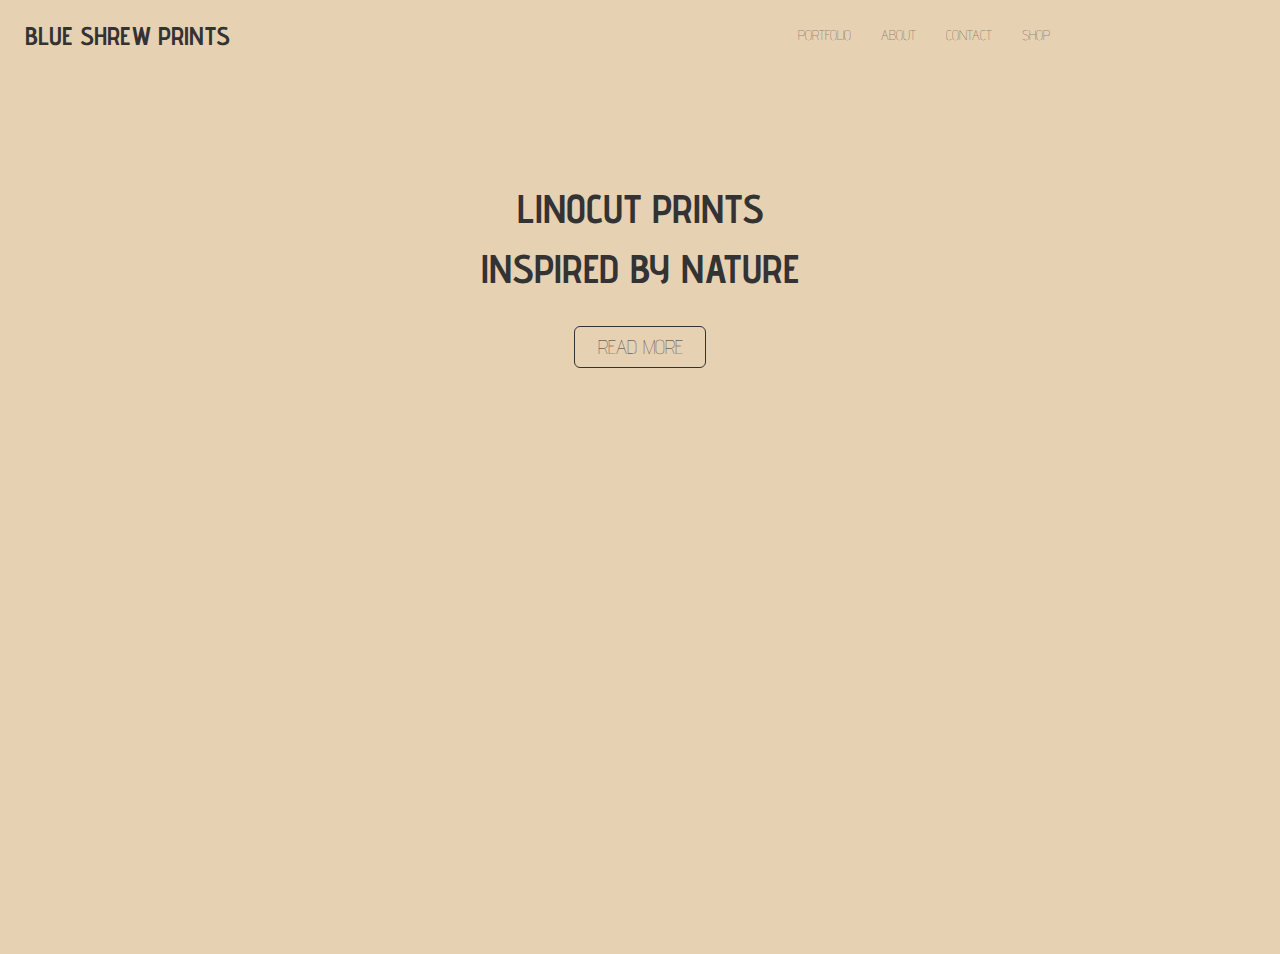
==== index.html @ 21c02d2c "Add files via upload" ====
<!DOCTYPE html>
<html lang="en">
<head>
	<meta charset="utf-8">
	<meta name="viewport" content="width=device-width, initial-scale=1">
	<title>Blue Shrew Prints</title>
	<meta name="description" content="Linocut prints made by Andrea Raffai">
	<meta name="keywords" content="linocut, prints, handmade, art, contemporary">
	<link rel="stylesheet" type="text/css" href="style.css">
	<link rel="stylesheet" href="https://cdnjs.cloudflare.com/ajax/libs/font-awesome/4.7.0/css/font-awesome.min.css">

	
</head>
<body>
	<header>
		
<!-- NAV -->

		<div class="logo">
			<a href="./home.html">
			<h1>BLUE SHREW PRlNTS</h1>
			</a>
		</div>
		<div class="bar">
		<nav>
			<a href="javascript:void(0);" class="icon" onclick="myFunction()">
				<i class="fa fa-bars"></i>
			</a>
			<div id="navLinks">
			    <a href="./portfolio.html">PORTFOLlO</a>
			    <a href="./about.html">ABOUT</a>
			    <a href="./contact.html">CONTACT</a>
			    <a href="./shop.html">SHOP</a>
  			</div>
		</nav>
		</div>
		<div class="logo2">
			<a href="./home.html">
			<h1>BLUE SHREW PRlNTS</h1>
			</a>
		</div>
		<div class="bar2">
		<nav>
			<div id="navLinks2">
			    <a href="./shop.html">SHOP</a>
			    <a href="./contact.html">CONTACT</a>
			    <a href="./about.html">ABOUT</a>
			    <a href="./portfolio.html">PORTFOLlO</a>
  			</div>

		</nav>
		</div>

	</header>

	<section id="home">

		<h1 class="tagline">
			LlNOCUT PRlNTS<br>lNSPlRED BY NATURE
		</h1>

		<div class="button">
			<a href="./portfolio.html">READ MORE</a>
		</div>
		
	</section>

<!-- NAV Display switch -->

	<script>
				function myFunction() {
		  var x = document.getElementById("navLinks");
		  if (x.style.display === "block") {
		    x.style.display = "none";
		  } else {
		    x.style.display = "block";
		  }
		}
	</script>

</body>
</html>
---- style.css ----
@charset "UTF-8";
@import url('https://fonts.googleapis.com/css2?family=Advent+Pro:wght@100;200;300&display=swap');
/* CSS Document */

html {
  box-sizing: border-box;
}


body {
  font-family: "Advent Pro", Helvetica, Arial, sans-serif;
  font-size: 16px;
  color: #333333;
  font-weight: 100;
  line-height: 1.5;
  margin: 0;
  padding: 0;
  background: #e7d1b3;
  scroll-behavior: smooth;
}

footer{
	font-size: 14px;
	padding: 0 30px 20px 30px;
	background: #e7d1b3;
	max-width: 80%;
}


.heading{
	padding-left: 25px;
	margin-bottom: 0;
	color: #333333;
}

hr{
	width: 45%;
	height: 1px;
	border-width: 0;
	color: #333333;
	background-color: #333333;
	margin-left: 25px;
	margin-top: 0;

}

p{
	width: 80%;
	padding-left: 25px;
}


/* Navigation */

header{
	max-width: 100%;
	padding: 0;
	margin: auto;
	overflow: hidden;
	background: #e7d1b3;
}

header h1{
	padding-left: 25px;
}

h2{
	padding-left: 25px;
	margin-bottom: 0px;
}

.logo{
	width: 70%;
	display: inline-block;
	font-size: 8px;
}

.logo a{
	text-decoration: none;
	color: #333333;
}

.logo2{
	width: 40%;
	display: inline-block;
	font-size: 0.8em;
}

.logo2 a{
	text-decoration: none;
	color: #333333;
}

.bar{
	float: right;
	width: 20%;
	display: inline-block;
	padding-top: 10px;
}

.bar a{
	text-decoration: none;
	color: #333333;
}

.bar2{
	float: right;
	width: 40%;
	display: inline-block;
	padding-top: 10px;
	font-size: 2em;
}

.bar2 a{
	text-decoration: none;
	color: #333333;
}

nav{
	display: inline-block;
	color: #333333;

}

nav a{
	
	font-size: 14px;

}

#navLinks{
	display: none;
}

#navLinks2{
	float: right;
}

#navLinks2 a{
	float: right;
	margin: 0 0 0 30px;
}

#navLinks2 a:hover{
	color: #E8E6B3;
	background: #dfcaac;
	transition: 0.7s;
}

/* Home */

#home{
	height: 95vh;
	background: url(./IMG/hero-bg.png);
	background-position: bottom;
	background-size: contain;
	background-repeat: no-repeat;
}

.tagline{
	padding: 80px 0 0 0;
	font-size: 40px;
	color: #333333;
	text-align: center;
}

.button{
	margin: auto;
	height: 40px;
	width: 130px;
	text-align: center;
	border: 1px solid #333333;
	border-radius: 6px;
	background: rgba(231, 209, 179, 0.7);
}


.button a{

	font-size: 20px;
	color: #333333;
	text-decoration: none;
	text-align: center;
	line-height: 40px;

}

.button:hover{
	background: #dfcaac;
	transition: 0.7s;
}

/* Portfolio */

#content{

	height: 90vh;
	overflow: auto;

	
}

#d-view{
	display: none;
}

.wrapper{

	width: 100%;
	padding-top: 30px;
}

.fa{
	position: relative;
	left: 40%;
}

#chevron-left1{
	font-size: 30px;
	padding-top: 115px;
	float: left;
	width: 25%;
	display: inline-block;
}

#chevron-left2{
	font-size: 30px;
	padding-top: 115px;
	float: left;
	width: 25%;
	display: none;
}

#chevron-left3{
	font-size: 30px;
	padding-top: 115px;
	float: left;
	width: 25%;
	display: none;
}

#chevron-right1{
	font-size: 30px;
	padding-top: 115px;
	float: right;
	width: 25%;
	display: inline-block;

}

#chevron-right2{
	font-size: 30px;
	padding-top: 115px;
	float: right;
	width: 25%;
	display: none;

}

#chevron-right3{
	font-size: 30px;
	padding-top: 115px;
	float: right;
	width: 25%;
	display: none;

}

.img-container{

	display: inline-block;
	width: 50%;
	margin: auto;
	padding-top: 20px;
	overflow: auto;

}

.img-container img{

	display: inline-block;
	height: auto;
	width: 100%;
}

.img-container p{

	text-align: center;
	margin: auto;
	padding: 0;

}

.img-container a{
	text-decoration: none;
	color: #333333;
}

#cat1{
	display: block;
}

#cat2{
	display: none;
}

#cat3{
	display: none;
}

.arrows a{
	text-decoration: none;
	color: #333333;
	opacity: 0.8;
}

footer i{
	color: #333333;
	opacity: 0.8;
	padding-left: 10px;
	padding-right: 0px;
}

/* ABOUT */

#about{

	height: 100vh;
	overflow: auto;
}

#portrait{
	margin: 8% 25% 0 25%;
}


#quote{
	font-size: 14px;
}

.description{
	width: 80%;
	text-align: left;
	font-size: 14px;
	padding-top: 20px;
}

.paragraph{
	display: none;
	width: 100%;

}

#cat1 p{
	border: 1px solid #333333;
}

#cat2 p{
	border: 1px solid #333333;
}

#cat3 p{
	border: 1px solid #333333;
}

/* CONTACT */

#contact{
	height: 88vh;
	overflow: auto;
	background: url("./IMG/bg2.png");
	background-position: bottom;
	background-size: contain;
	background-repeat: no-repeat;
}

#mail{
	padding-top: 20px;
	text-align: center;
	font-size: 22px;
}


#mapid{
	margin: 30px 20% 0 20%;
	height: 50%;
	width: 60%;
	mix-blend-mode: hard-light;
}

/* SHOP */

.shop-container{

	display: inline-block;
	width: 50%;
	margin: 0 25% 0 25%;
	padding-top: 20px;
	overflow: auto;

}

.shop-container img{

	display: inline-block;
	height: auto;
	width: 100%;
}

.shop-container p{

	text-align: center;
	margin: auto;
	padding: 0 0 20px 0;

}



.modal{

	display: none;
	position: fixed;
	z-index: 1;
	padding-top: 50px;
	left: 0;
	top: 0;
	width: 100%;
	height: 100%;
	overflow: auto;
	background-color: rgba(0,0,0,0.8);

}

.modal-content{

	margin: auto;
	display: block;
	width: 80%;
}

#caption{

	margin: auto;
	display: block;
	width: 80%;
	text-align: center;
	color: #cccccc;
	padding: 5px 0;
	height: 40px;

}

.modal-content, #caption{

	animation-name: zoom;
	animation-duration: 1.5s;

}

#close{

	position: absolute;
	top: 15px;
	right: 35px;
	color: #f1f1f1;
	font-size: 20px;
	transition: 0.3s;
	cursor: pointer;

}

#link{
	margin: 0 30% 0 30%;
	width: 40%;
	border: 1px solid white;
	color: white;
	text-align: center;
	animation-name: zoom;
	animation-duration: 1.5s;
}

/* FOOTER */

#social{
	float: right;
	width: 40%;
	padding-right: 20px;
}

#social i{
	float: right;
	width: 15%;
	padding-top: 5px;
}

@keyframes zoom{
	from {transform: scale(0)}
	to {transform: scale(1)}
}

@media (max-width: 580px) {
	.logo2{
	display: none;
	}

	.bar2{
	display: none;
	}

}

@media (min-width: 570px) {
	.logo{
	display: none;
	}

	.bar{
	display: none;
	}

	.wrapper{
		width: 90%;
		margin: auto;
		padding-bottom: 30px;
	}

	#chevron-left1{
	padding-top: 230px;
	}

	#chevron-left2{
	padding-top: 230px;
	}

	#chevron-left3{
	padding-top: 230px;
	}

	#chevron-right1{
	padding-top: 230px;
	}

	#chevron-right2{
	padding-top: 230px;
	}

	#chevron-right3{
	padding-top: 230px;
	}

	.heading{
		font-size: 2em;
	}

	p{
		font-size: 1.1em;
	}

	footer{
		font-size: 20px;
	}

}

@media (min-width: 1024px) {


	#m-view{
		display: none;
	}

	#d-view{
		display: block;
	}

	.img-container p{
		width: 50%;
	}

	#chevron-left1{
	padding-top: 300px;
	}

	#chevron-left2{
	padding-top: 300px;
	}

	#chevron-left3{
	padding-top: 300px;
	}

	#chevron-right1{
	padding-top: 300px;
	}

	#chevron-right2{
	padding-top: 300px;
	}

	#chevron-right3{
	padding-top: 300px;
	}

	.categories{
		width: 100%;
		height: auto;
	}

	.category{
		display: inline-block;
		width: 30%;
		margin: 0 1% 0 1%;
	}

	.category a{
		text-decoration: none;
		color: #333333;
	}

	.category img{
		display: inline-block;
		height: 90%;
		width: 90%;
	}

	.category p{
		padding-right: 25px;
		text-align: center;
	}

	#portrait{
		margin: 2% 2% 0 3%;
    height: 400px;
    width: 300px;
    overflow: hidden;
	}


	.about-txt{
		display: inline-block;
		width: 60%;
		height: 100%;
		font-size: 18px;
	}

	#contact{
		height: 87vh;
	}

	#contact p{
		background: rgba(231, 209, 179, 0.5);
		width: 50%;
	}

	.modal-content{
		width: 40%;
	}

	#link{
		width: 16%;
		margin: 0 42% 0 42%;
	}


}

@media (min-width: 1300px) {

	.logo2{
		font-size: 1.2em;
	}

	.bar2{
		width: 35%;
	}

	.bar2 a{
		font-size: 0.8em;
	}

	#navLinks2{
		padding-top: 25px;
	}

	.tagline{
		font-size: 5em;
	}

	#about{
		height: 85vh;
	}

	#featured{
		width: 60%;
	}


	#mail{
		width: 45%;
	}

}

@media (min-width: 1500px) {

	.modal-content{
		width: 30%;
	}

}
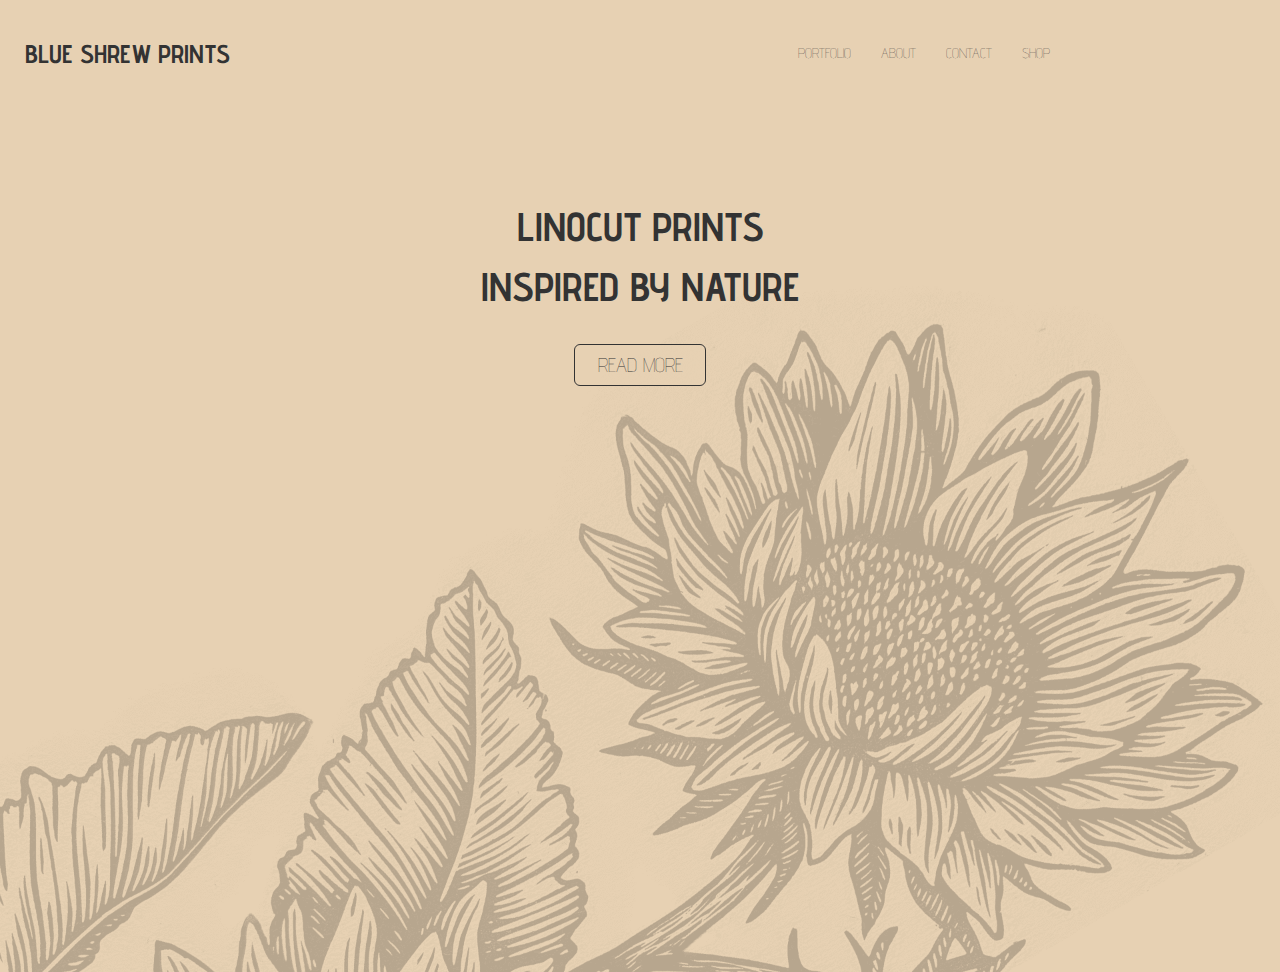
==== commit fbd1fb06: "Update index.html" ====
--- a/index.html
+++ b/index.html
@@ -2,7 +2,7 @@
 <html lang="en">
 <head>
 	<meta charset="utf-8">
-	<meta name="viewport" content="width=device-width, initial-scale=1">
+	<meta name="viewport" content="width=device-width, height=device-height, initial-scale=1">
 	<title>Blue Shrew Prints</title>
 	<meta name="description" content="Linocut prints made by Andrea Raffai">
 	<meta name="keywords" content="linocut, prints, handmade, art, contemporary">
@@ -17,7 +17,7 @@
 <!-- NAV -->
 
 		<div class="logo">
-			<a href="./home.html">
+			<a href="./index.html">
 			<h1>BLUE SHREW PRlNTS</h1>
 			</a>
 		</div>
@@ -35,7 +35,7 @@
 		</nav>
 		</div>
 		<div class="logo2">
-			<a href="./home.html">
+			<a href="./index.html">
 			<h1>BLUE SHREW PRlNTS</h1>
 			</a>
 		</div>
@@ -79,4 +79,4 @@
 	</script>
 
 </body>
-</html>+</html>
--- a/style.css
+++ b/style.css
@@ -19,6 +19,10 @@
   scroll-behavior: smooth;
 }
 
+:root:before {
+  content: url("./IMG/*.png")
+}
+
 footer{
 	font-size: 14px;
 	padding: 0 30px 20px 30px;
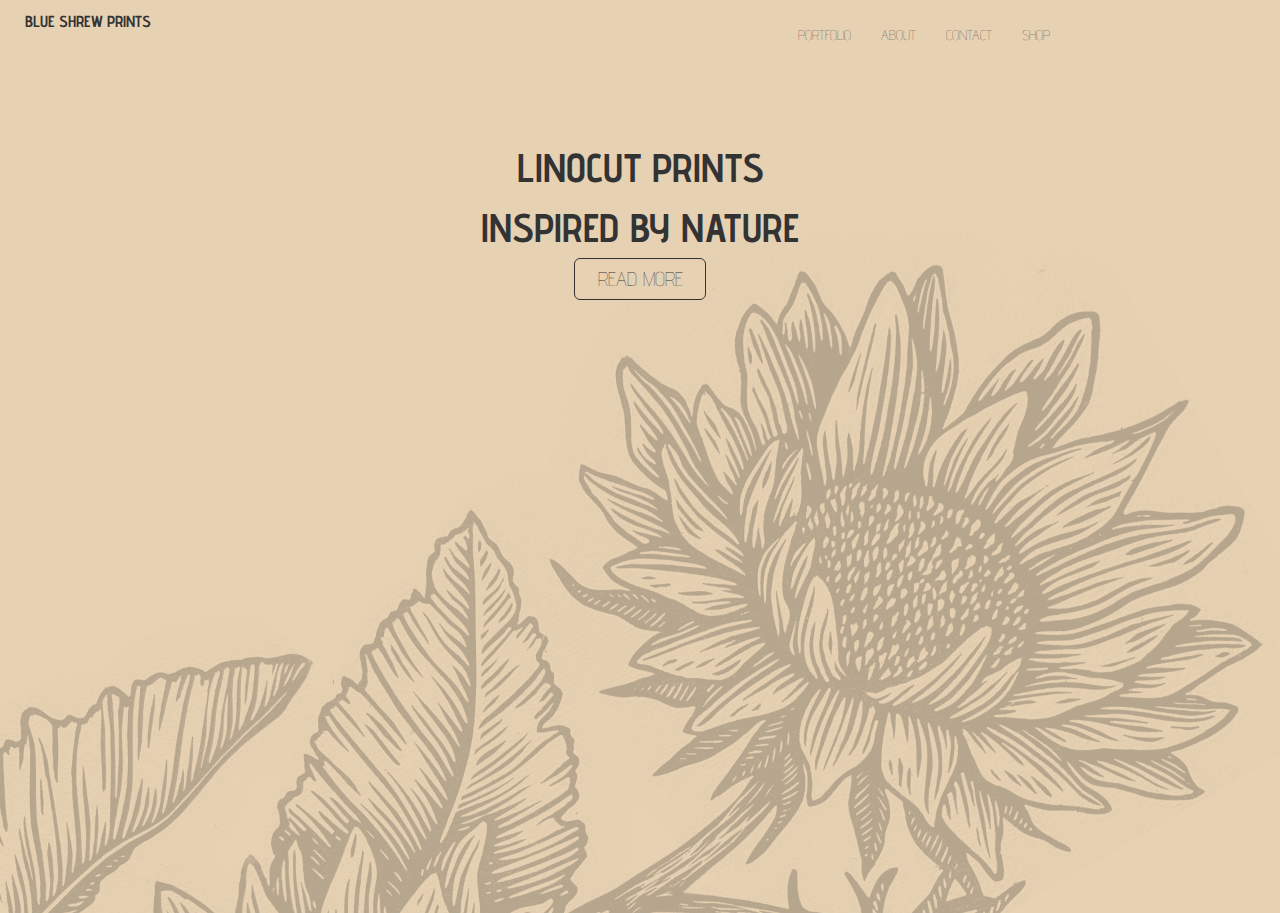
==== commit 00d4a72e: "Update index.html" ====
--- a/index.html
+++ b/index.html
@@ -63,6 +63,39 @@
 			<a href="./portfolio.html">READ MORE</a>
 		</div>
 		
+		<div style="width:1px; height:1px; visibility:hidden; overflow:hidden">
+    			<img src="IMG_3973.png"/>
+			<img src="IMG_3975.png"/>
+			<img src="IMG_3976.png"/>
+			<img src="IMG_3978.png"/>
+			<img src="IMG_3980.png"/>
+			<img src="IMG_3981.png"/>
+			<img src="IMG_3983.png"/>
+			<img src="IMG_3986.png"/>
+			<img src="IMG_3987.png"/>
+			<img src="IMG_3988.png"/>
+			<img src="IMG_3991.png"/>
+			<img src="IMG_3993.png"/>
+			<img src="IMG_3994.png"/>
+			<img src="IMG_3997.png"/>
+			<img src="IMG_3998.png"/>
+			<img src="IMG_3999.png"/>
+			<img src="IMG_4001.png"/>
+			<img src="IMG_4004.png"/>
+			<img src="IMG_4006.png"/>
+			<img src="IMG_4007.png"/>
+			<img src="IMG_4009.png"/>
+			<img src="IMG_4010.png"/>
+			<img src="IMG_4011.png"/>
+			<img src="IMG_4012.png"/>
+			<img src="IMG_4013.png"/>
+			<img src="IMG_4014.png"/>
+			<img src="IMG_4017.png"/>
+			<img src="IMG_4019.png"/>
+			<img src="IMG_4020.png"/>
+			<img src="IMG_4022.png"/>
+		</div>
+		
 	</section>
 
 <!-- NAV Display switch -->
--- a/style.css
+++ b/style.css
@@ -2,12 +2,24 @@
 @import url('https://fonts.googleapis.com/css2?family=Advent+Pro:wght@100;200;300&display=swap');
 /* CSS Document */
 
+* {
+        margin: 0;
+        padding: 0;
+        border: 0;
+        outline: 0;
+        font-size: 100%;
+        vertical-align: baseline;
+        background: transparent;
+   }
+
 html {
   box-sizing: border-box;
 }
 
 
 body {
+  max-width: 100%;
+  max-height: 100%;
   font-family: "Advent Pro", Helvetica, Arial, sans-serif;
   font-size: 16px;
   color: #333333;
@@ -17,10 +29,7 @@
   padding: 0;
   background: #e7d1b3;
   scroll-behavior: smooth;
-}
-
-:root:before {
-  content: url("./IMG/*.png")
+  overflow: auto;
 }
 
 footer{
@@ -76,7 +85,8 @@
 .logo{
 	width: 70%;
 	display: inline-block;
-	font-size: 8px;
+	font-size: 14px;
+	padding-top: 10px;
 }
 
 .logo a{
@@ -87,7 +97,8 @@
 .logo2{
 	width: 40%;
 	display: inline-block;
-	font-size: 0.8em;
+	font-size: 1em;
+	padding-top: 10px;
 }
 
 .logo2 a{
@@ -98,7 +109,7 @@
 .bar{
 	float: right;
 	width: 20%;
-	display: inline-block;
+	display: block;
 	padding-top: 10px;
 }
 
@@ -567,6 +578,25 @@
 
 }
 
+@media only screen 
+    and (device-width: 414px) 
+    and (device-height: 896px) 
+    and (-webkit-device-pixel-ratio: 2) { 
+
+	.bar{
+	width: 18%;
+	}
+	    
+	.tagline{
+		padding: 200px 0 0 0;
+	    }
+	    
+	.heading{
+		padding-top: 50px;
+	    }
+
+}
+
 @media (min-width: 1024px) {
 
 
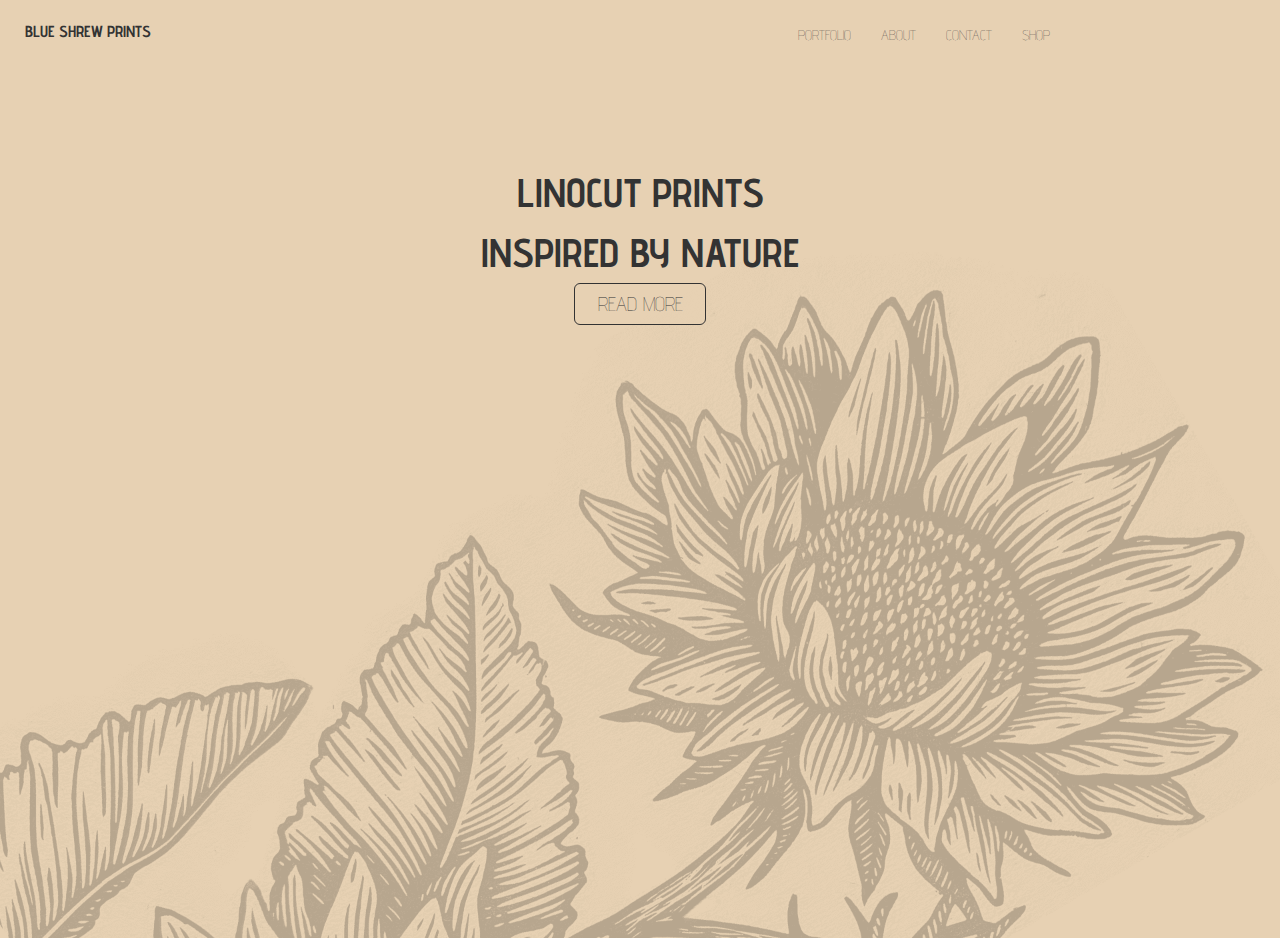
==== commit a4bdd91e: "Update index.html" ====
--- a/index.html
+++ b/index.html
@@ -6,6 +6,7 @@
 	<title>Blue Shrew Prints</title>
 	<meta name="description" content="Linocut prints made by Andrea Raffai">
 	<meta name="keywords" content="linocut, prints, handmade, art, contemporary">
+	<link rel="favicon" type="image/png" href="./IMG/favicon-16x16.png">
 	<link rel="stylesheet" type="text/css" href="style.css">
 	<link rel="stylesheet" href="https://cdnjs.cloudflare.com/ajax/libs/font-awesome/4.7.0/css/font-awesome.min.css">
 
@@ -63,38 +64,6 @@
 			<a href="./portfolio.html">READ MORE</a>
 		</div>
 		
-		<div style="width:1px; height:1px; visibility:hidden; overflow:hidden">
-    			<img src="IMG_3973.png"/>
-			<img src="IMG_3975.png"/>
-			<img src="IMG_3976.png"/>
-			<img src="IMG_3978.png"/>
-			<img src="IMG_3980.png"/>
-			<img src="IMG_3981.png"/>
-			<img src="IMG_3983.png"/>
-			<img src="IMG_3986.png"/>
-			<img src="IMG_3987.png"/>
-			<img src="IMG_3988.png"/>
-			<img src="IMG_3991.png"/>
-			<img src="IMG_3993.png"/>
-			<img src="IMG_3994.png"/>
-			<img src="IMG_3997.png"/>
-			<img src="IMG_3998.png"/>
-			<img src="IMG_3999.png"/>
-			<img src="IMG_4001.png"/>
-			<img src="IMG_4004.png"/>
-			<img src="IMG_4006.png"/>
-			<img src="IMG_4007.png"/>
-			<img src="IMG_4009.png"/>
-			<img src="IMG_4010.png"/>
-			<img src="IMG_4011.png"/>
-			<img src="IMG_4012.png"/>
-			<img src="IMG_4013.png"/>
-			<img src="IMG_4014.png"/>
-			<img src="IMG_4017.png"/>
-			<img src="IMG_4019.png"/>
-			<img src="IMG_4020.png"/>
-			<img src="IMG_4022.png"/>
-		</div>
 		
 	</section>
 
--- a/style.css
+++ b/style.css
@@ -67,7 +67,7 @@
 
 header{
 	max-width: 100%;
-	padding: 0;
+	padding-bottom: 25px;
 	margin: auto;
 	overflow: hidden;
 	background: #e7d1b3;
@@ -98,7 +98,7 @@
 	width: 40%;
 	display: inline-block;
 	font-size: 1em;
-	padding-top: 10px;
+	padding-top: 20px;
 }
 
 .logo2 a{
@@ -209,7 +209,8 @@
 
 #content{
 
-	height: 90vh;
+	min-height: 90vh;
+	height: auto;
 	overflow: auto;
 
 	
@@ -340,11 +341,15 @@
 
 #about{
 
-	height: 100vh;
+	height: auto;
 	overflow: auto;
 }
 
-#portrait{
+#portrait-m{
+	margin: 8% 25% 0 25%;
+}
+
+#portrait-d{
 	margin: 8% 25% 0 25%;
 }
 
@@ -389,12 +394,50 @@
 	background-repeat: no-repeat;
 }
 
-#mail{
-	padding-top: 20px;
-	text-align: center;
-	font-size: 22px;
-}
-
+form{
+	width: 50%;
+	padding-top: 10px;
+}
+
+input[type=text] {
+  background-color: #DFCAAC;
+  color: #333333;
+  border: none;
+  font-family: "Advent Pro", Helvetica, Arial, sans-serif;
+  font-size: 16px;
+}
+
+textarea{
+  height: 120px;
+  background-color: #DFCAAC;
+  color: #333333;
+  border: none;
+  font-family: "Advent Pro", Helvetica, Arial, sans-serif;
+  font-size: 16px;
+
+}
+
+#message{
+	height: 120px;
+}
+
+#submit{
+	margin: 0 0 40px 25px;
+	height: 30px;
+	width: 110px;
+}
+
+#submit a{
+	line-height: 30px;
+}
+
+.small{
+	width: 100%; 
+	height: 40px;
+	margin-top: 10px;
+	margin-bottom: 10px;
+	margin-left: 25px;
+}
 
 #mapid{
 	margin: 30px 20% 0 20%;
@@ -663,7 +706,7 @@
 		text-align: center;
 	}
 
-	#portrait{
+	#portrait-d{
 		margin: 2% 2% 0 3%;
     height: 400px;
     width: 300px;
@@ -687,6 +730,11 @@
 		width: 50%;
 	}
 
+	form{
+	width: 30%;
+	
+	}
+
 	.modal-content{
 		width: 40%;
 	}
@@ -714,7 +762,7 @@
 	}
 
 	#navLinks2{
-		padding-top: 25px;
+		font-size: 0.7em;
 	}
 
 	.tagline{
@@ -730,10 +778,6 @@
 	}
 
 
-	#mail{
-		width: 45%;
-	}
-
 }
 
 @media (min-width: 1500px) {
